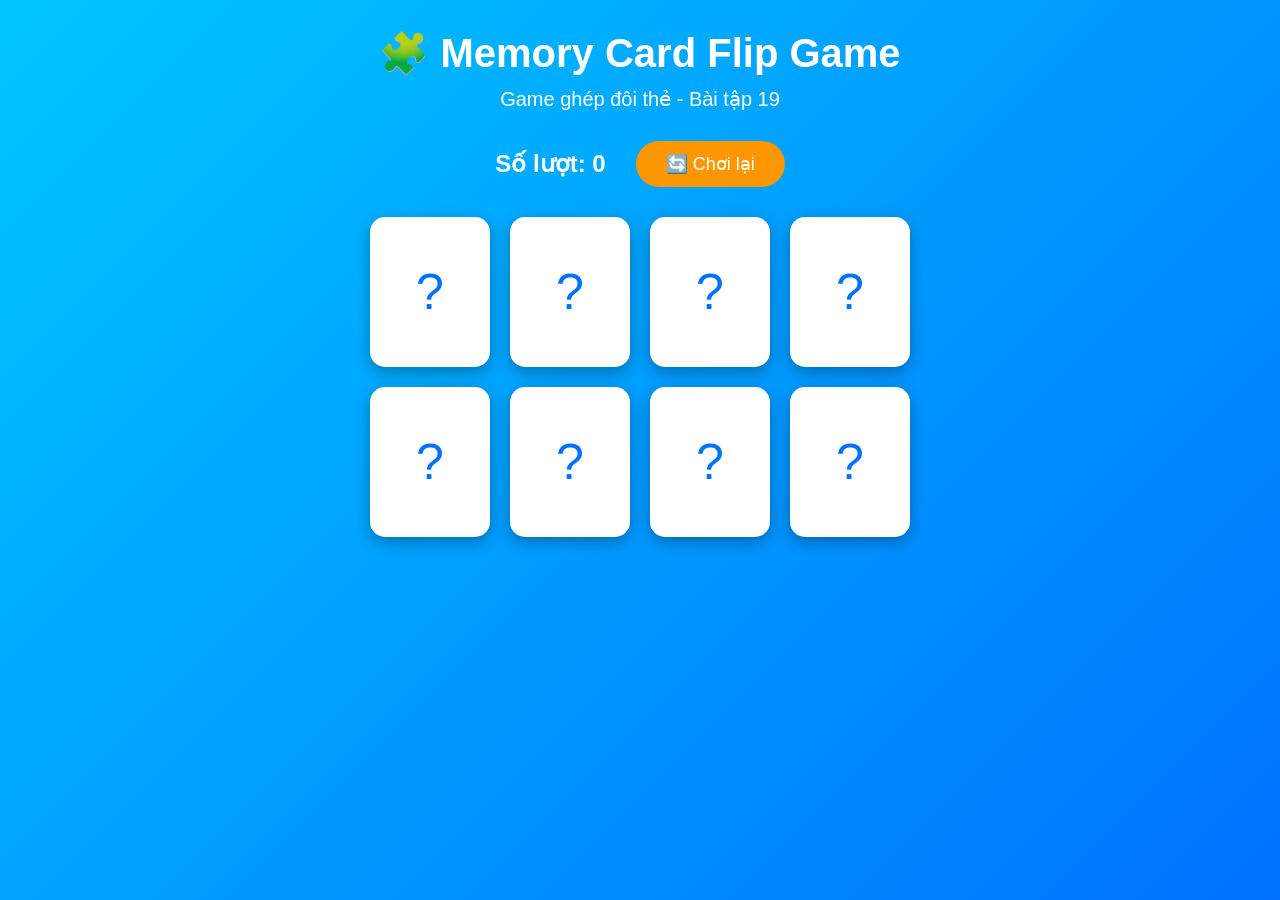
==== index.html @ 0a135a5d "Add files via upload" ====
<!DOCTYPE html>
<html lang="vi">

<head>

<meta charset="UTF-8">
<meta name="viewport" content="width=device-width, initial-scale=1.0">

<title>Memory Card Flip Game</title>

<link rel="stylesheet" href="style.css">

</head>


<body>


<header>

    <h1>🧩 Memory Card Flip Game</h1>

    <p>Game ghép đôi thẻ - Bài tập 19</p>

</header>



<main>


<section class="info">


    <div>
        <h2>
            Số lượt:
            <span id="moves">0</span>
        </h2>
    </div>


    <button onclick="resetGame()">
        🔄 Chơi lại
    </button>


</section>




<section class="game" id="gameBoard">

</section>



</main>




<script src="script.js"></script>


</body>

</html>
---- style.css ----
*{

    margin:0;
    padding:0;
    box-sizing:border-box;
    font-family:Arial, Helvetica, sans-serif;

}



body{

    min-height:100vh;

    background:linear-gradient(135deg,#00c6ff,#0072ff);

    padding:30px;

}



/* HEADER */

header{

    text-align:center;

    color:white;

    margin-bottom:30px;

}


header h1{

    font-size:40px;

    margin-bottom:10px;

}


header p{

    font-size:20px;

}




/* THÔNG TIN */

.info{

    display:flex;

    justify-content:center;

    align-items:center;

    gap:30px;

    margin-bottom:30px;

}



.info h2{

    color:white;

    font-size:24px;

}




button{

    padding:12px 30px;

    border:none;

    border-radius:30px;

    background:#ff9800;

    color:white;

    font-size:18px;

    cursor:pointer;

    transition:.3s;

}



button:hover{

    background:#e68900;

    transform:scale(1.1);

}




/* KHUNG GAME */

.game{


    display:grid;

    grid-template-columns:repeat(4,120px);

    gap:20px;

    justify-content:center;


}





/* THẺ */

.card{


    width:120px;

    height:150px;

    perspective:1000px;

    cursor:pointer;


}



.inner{


    width:100%;

    height:100%;

    position:relative;

    transition:.6s;

    transform-style:preserve-3d;


}



.card.flip .inner{


    transform:rotateY(180deg);


}





.front,
.back{


    position:absolute;

    width:100%;

    height:100%;


    display:flex;

    justify-content:center;

    align-items:center;


    border-radius:15px;


    font-size:50px;


    backface-visibility:hidden;


}




/* MẶT SAU */

.front{


    background:white;

    color:#0072ff;

    box-shadow:0 5px 15px rgba(0,0,0,.3);


}




/* MẶT TRƯỚC */

.back{


    background:white;


    transform:rotateY(180deg);


    border:5px solid #00c6ff;


    box-shadow:0 5px 15px rgba(0,0,0,.3);


}




.card:hover{


    transform:scale(1.05);


}





/* MOBILE 2 CỘT */

@media(max-width:700px){


    .game{


        grid-template-columns:repeat(2,120px);


    }



    header h1{


        font-size:28px;


    }


}
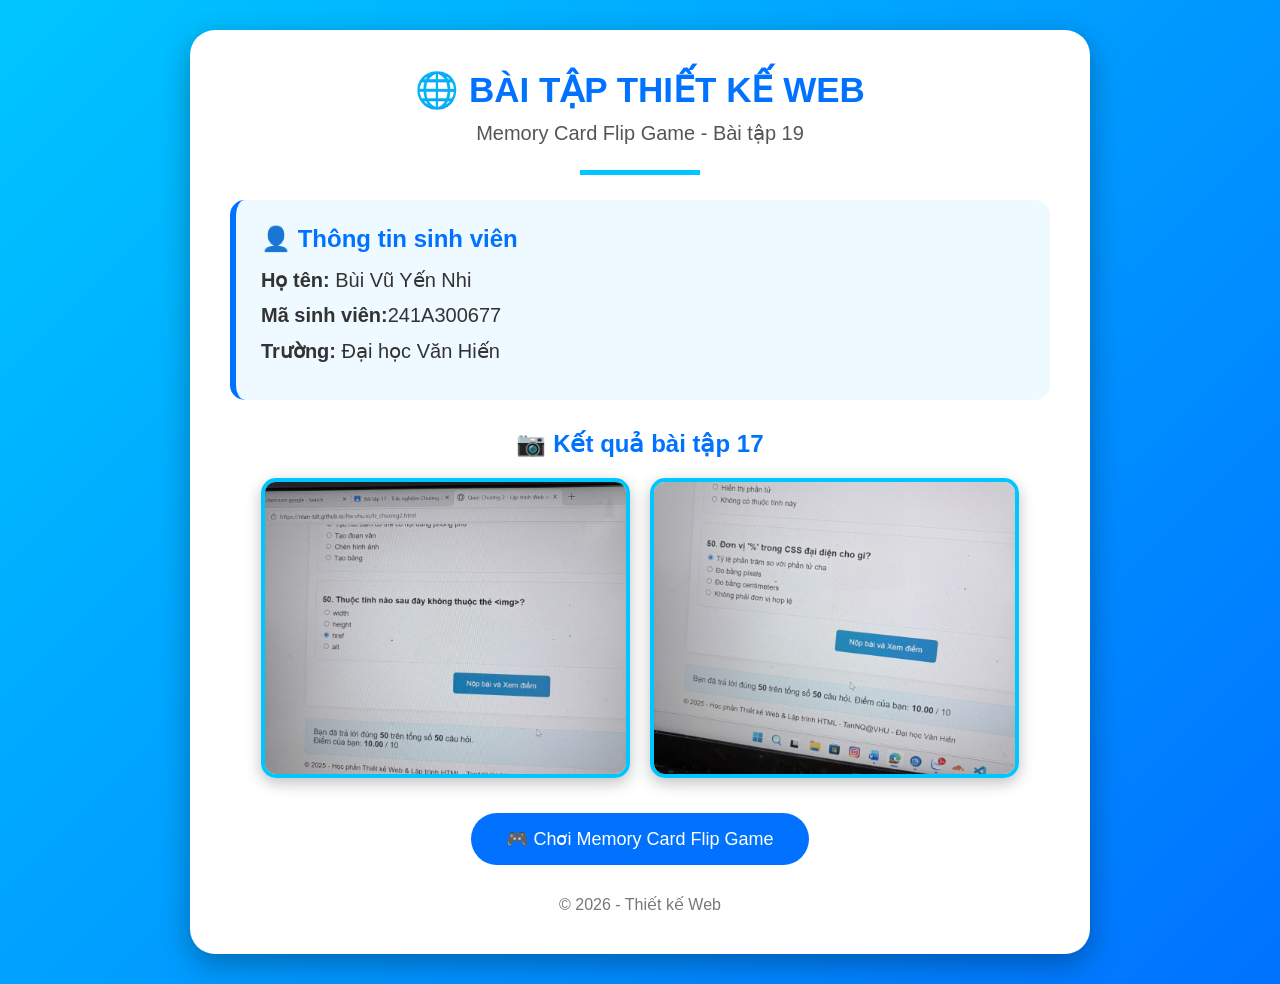
==== commit 433e0baf: "Rename index (2).html to index.html" ====
--- a/index.html
+++ b/index.html
@@ -6,9 +6,9 @@
 <meta charset="UTF-8">
 <meta name="viewport" content="width=device-width, initial-scale=1.0">
 
-<title>Memory Card Flip Game</title>
+<title>Trang chủ MSSV</title>
 
-<link rel="stylesheet" href="style.css">
+<link rel="stylesheet" href="stylemssv.css">
 
 </head>
 
@@ -16,33 +16,42 @@
 <body>
 
 
+<div class="container">
+
+
 <header>
 
-    <h1>🧩 Memory Card Flip Game</h1>
+    <h1>🌐 BÀI TẬP THIẾT KẾ WEB</h1>
 
-    <p>Game ghép đôi thẻ - Bài tập 19</p>
+    <p>Memory Card Flip Game - Bài tập 19</p>
 
 </header>
 
 
 
-<main>
+<div class="line"></div>
 
 
-<section class="info">
+
+<section class="student">
 
 
-    <div>
-        <h2>
-            Số lượt:
-            <span id="moves">0</span>
-        </h2>
-    </div>
+    <h2>👤 Thông tin sinh viên</h2>
 
 
-    <button onclick="resetGame()">
-        🔄 Chơi lại
-    </button>
+    <p>
+        <b>Họ tên:</b> Bùi Vũ Yến Nhi
+    </p>
+
+
+    <p>
+        <b>Mã sinh viên:</b>241A300677
+    </p>
+
+
+    <p>
+        <b>Trường:</b> Đại học Văn Hiến
+    </p>
 
 
 </section>
@@ -50,20 +59,52 @@
 
 
 
-<section class="game" id="gameBoard">
+<section class="result">
+
+
+<h2>📷 Kết quả bài tập 17</h2>
+
+
+<div class="images">
+
+
+    <img src="bai17.jpg" 
+    alt="Kết quả bài tập 17 ảnh 1">
+
+
+    <img src="bt17.jpg" 
+    alt="Kết quả bài tập 17 ảnh 2">
+
+
+</div>
+
 
 </section>
 
 
 
-</main>
+
+
+<a href="baitap19.html" class="button">
+
+🎮 Chơi Memory Card Flip Game
+
+</a>
 
 
 
 
-<script src="script.js"></script>
+<footer>
+
+    © 2026 - Thiết kế Web
+
+</footer>
+
+
+
+</div>
 
 
 </body>
 
-</html>+</html>
--- a/stylemssv.css
+++ b/stylemssv.css
@@ -0,0 +1,297 @@
+*{
+
+    margin:0;
+    padding:0;
+    box-sizing:border-box;
+    font-family:Arial, sans-serif;
+
+}
+
+
+
+body{
+
+
+    min-height:100vh;
+
+    background:linear-gradient(135deg,#00c6ff,#0072ff);
+
+    display:flex;
+
+    justify-content:center;
+
+    align-items:center;
+
+    padding:30px;
+
+
+}
+
+
+
+
+.container{
+
+
+    width:90%;
+
+    max-width:900px;
+
+    background:white;
+
+    padding:40px;
+
+    border-radius:25px;
+
+    text-align:center;
+
+    box-shadow:0 10px 30px rgba(0,0,0,0.3);
+
+
+}
+
+
+
+
+header h1{
+
+
+    color:#0072ff;
+
+    font-size:35px;
+
+    margin-bottom:10px;
+
+
+}
+
+
+
+header p{
+
+
+    color:#555;
+
+    font-size:20px;
+
+
+}
+
+
+
+
+.line{
+
+
+    width:120px;
+
+    height:5px;
+
+    background:#00c6ff;
+
+    margin:25px auto;
+
+
+}
+
+
+
+
+/* THÔNG TIN SINH VIÊN */
+
+
+.student{
+
+
+    background:#eefaff;
+
+    padding:25px;
+
+    border-radius:15px;
+
+    text-align:left;
+
+    border-left:6px solid #0072ff;
+
+    margin-bottom:30px;
+
+
+}
+
+
+
+.student h2{
+
+
+    color:#0072ff;
+
+    margin-bottom:15px;
+
+
+}
+
+
+
+.student p{
+
+
+    font-size:20px;
+
+    margin:12px 0;
+
+    color:#333;
+
+
+}
+
+
+
+
+
+/* ẢNH BÀI 17 */
+
+
+.result h2{
+
+
+    color:#0072ff;
+
+    margin-bottom:20px;
+
+
+}
+
+
+
+.images{
+
+
+    display:flex;
+
+    justify-content:center;
+
+    gap:20px;
+
+
+}
+
+
+
+
+.images img{
+
+
+    width:45%;
+
+    height:300px;
+
+    object-fit:cover;
+
+    border-radius:15px;
+
+    border:4px solid #00c6ff;
+
+    box-shadow:0 5px 15px rgba(0,0,0,.25);
+
+    transition:.3s;
+
+
+}
+
+
+
+.images img:hover{
+
+
+    transform:scale(1.05);
+
+
+}
+
+
+
+
+/* NÚT */
+
+
+.button{
+
+
+    display:inline-block;
+
+    margin-top:35px;
+
+    padding:15px 35px;
+
+    background:#0072ff;
+
+    color:white;
+
+    text-decoration:none;
+
+    border-radius:40px;
+
+    font-size:18px;
+
+    transition:.3s;
+
+
+}
+
+
+
+.button:hover{
+
+
+    background:#004bb5;
+
+    transform:scale(1.1);
+
+
+}
+
+
+
+
+footer{
+
+
+    margin-top:30px;
+
+    color:#777;
+
+
+}
+
+
+
+
+/* MOBILE */
+
+
+@media(max-width:700px){
+
+
+    .container{
+
+        padding:25px;
+
+    }
+
+
+    .images{
+
+        flex-direction:column;
+
+    }
+
+
+
+    .images img{
+
+        width:100%;
+
+    }
+
+
+}
